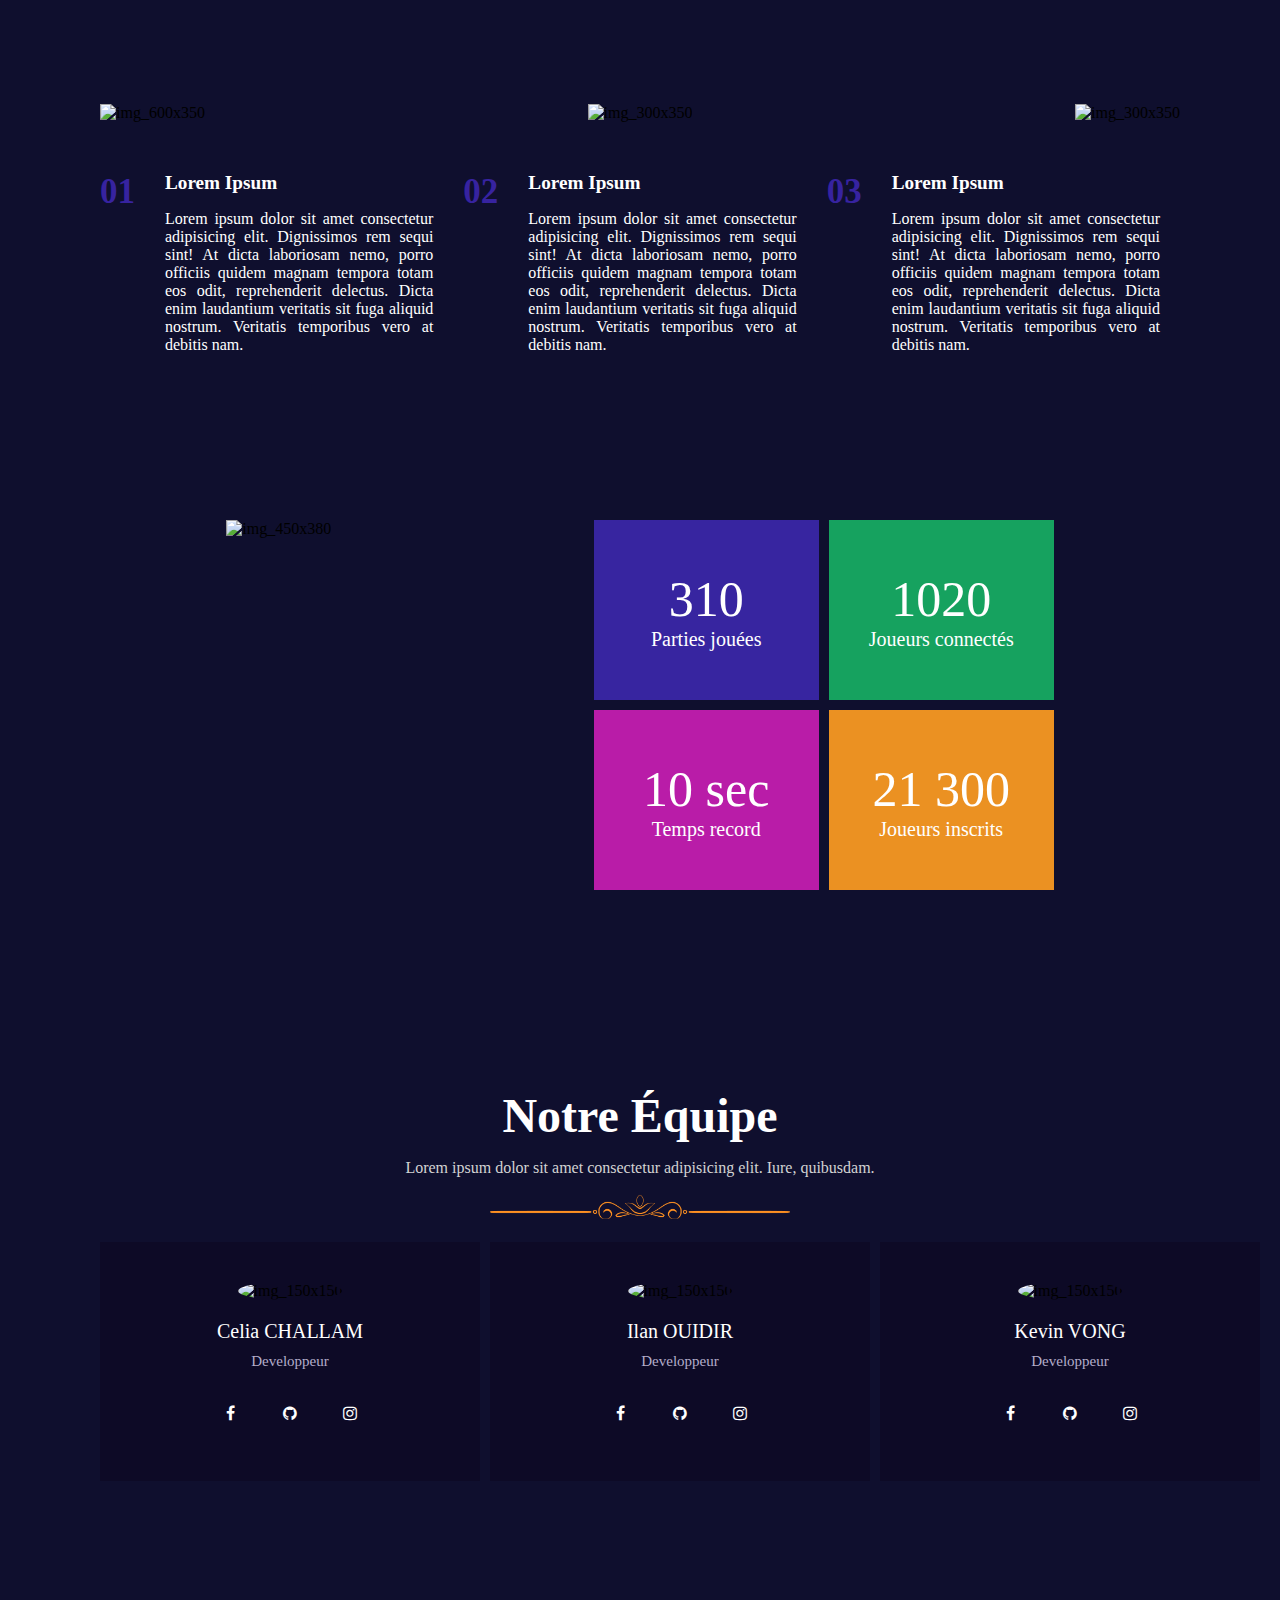
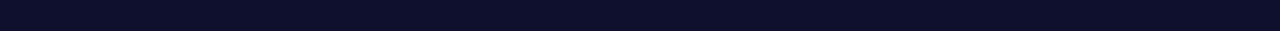
==== index.html @ ce5e764f "body_home" ====
<!DOCTYPE html>
<html lang="en">

<head>
    <meta charset="UTF-8">
    <meta http-equiv="X-UA-Compatible" content="IE=edge">
    <meta name="viewport" content="width=device-width, initial-scale=1.0">
    <!-- Fichier css : main.css body -->
    <link rel="stylesheet" href="assets/css/main.css">
    <!-- Librarie Font Awesome -->
    <link rel="stylesheet" href="https://cdnjs.cloudflare.com/ajax/libs/font-awesome/4.7.0/css/font-awesome.min.css">
    <title>Accueil</title>
</head>

<body class="body_1">
<!-- 1er container : 3 images +  3 textes -->
    <section class="main_container">
        <!-- Block 1 : 3 images -->
        <div class="images_block">
            <img class=images_top src="https://placekitten.com/600/350" alt="img_600x350">
            <img class=images_top src="https://placekitten.com/300/350" alt="img_300x350">
            <img class=images_top src="https://placekitten.com/300/350" alt="img_300x350">
        </div>
        <!-- Block 2.1 : nombre + titre + text -->
        <section class="nb-text_block">
            <p class="nb_top">01</p>
            <div class="title-text_top">
                <h2 class="title_top">Lorem Ipsum</h2>
                <p class="text_top">Lorem ipsum dolor sit amet consectetur adipisicing elit. Dignissimos rem sequi sint!
                    At dicta laboriosam nemo, porro officiis quidem magnam tempora totam eos odit, reprehenderit
                    delectus. Dicta enim laudantium veritatis sit fuga aliquid nostrum. Veritatis temporibus vero at
                    debitis nam.</p>
            </div>
            <!-- Block 2.2 : nombre + titre + text -->
            <p class="nb_top">02</p>
            <div class="title-text_top">
                <h2 class="title_top">Lorem Ipsum</h2>
                <p class="text_top">Lorem ipsum dolor sit amet consectetur adipisicing elit. Dignissimos rem sequi sint!
                    At dicta laboriosam nemo, porro officiis quidem magnam tempora totam eos odit, reprehenderit
                    delectus. Dicta enim laudantium veritatis sit fuga aliquid nostrum. Veritatis temporibus vero at
                    debitis nam.</p>
            </div>
            <!-- Block 2.3 : nombre + titre + text -->
            <p class="nb_top">03</p>
            <div class="title-text_top">
                <h2 class="title_top">Lorem Ipsum</h2>
                <p class="text_top">Lorem ipsum dolor sit amet consectetur adipisicing elit. Dignissimos rem sequi sint!
                    At dicta laboriosam nemo, porro officiis quidem magnam tempora totam eos odit, reprehenderit
                    delectus. Dicta enim laudantium veritatis sit fuga aliquid nostrum. Veritatis temporibus vero at
                    debitis nam.</p>
            </div>
        </section>
    </section>

<!-- 2e container : image +  4 block : stats du jeu -->
    <section id="img_block">
        <!-- Block 1 : image -->
        <div>
            <img src="https://placekitten.com/750/380" alt="img_450x380">
        </div>
        <!-- Block 2 : 2 block stats bleu/vert-->
        <section id="block_four_images">
            <!-- Block 2.1 : Parties jouées bleu -->
            <section class="grid_stats">
                <div class="square_1">
                    <p class="square_nb">310</p>
                    <p class="square_text">Parties jouées</p>
                </div>
                <!-- Block 2.2 : Joueurs connectés vert -->
                <div class="square_2">
                    <p class="square_nb">1020</p>
                    <p class="square_text">Joueurs connectés</p>
                </div>
            </section>
            <!-- Block 3 : 2 block stats violet/orange -->
            <section class="grid_stats">
                <!-- Block 3.1 : Temps record violet -->
                <div class="square_3">
                    <p class="square_nb">10 sec</p>
                    <p class="square_text">Temps record</p>
                </div>
                <!-- Block 3.2 : Joueurs inscrits orange -->
                <div class="square_4">
                    <p class="square_nb">21 300</p>
                    <p class="square_text">Joueurs inscrits</p>
                </div>
            </section>
        </section>
    </section>
<!-- 3e container : block titre : notre equipe -->
    <section class="equipe_container">
        <h3 id="title_equipe">Notre Équipe</h3>
        <p id="text_equipe">Lorem ipsum dolor sit amet consectetur adipisicing elit. Iure, quibusdam.</p>
        <img id="img_equipe_separator" src="assets/images/separator-orange.png" alt="separator">
    </section>
<!-- 4e container : 3 block person -->
    <section id="equipe">
        <div class="person_block">
            <img class="img_person" src="https://placekitten.com/200/200" alt="img_150x150">
            <p class="name_person">Celia CHALLAM</p>
            <p class="job_person">Developpeur</p>
            <!-- Add font awesome icons -->
            <div class="icon_social">
                <a href="#" class="fa fa-facebook"></a>
                <a href="#" class="fa fa-github"></a>
                <a href="#" class="fa fa-instagram"></a>
            </div>
        </div>

        <div class="person_block">
            <img class="img_person" src="https://placekitten.com/200/200" alt="img_150x150">
            <p class="name_person">Ilan OUIDIR</p>
            <p class="job_person">Developpeur</p>
            <!-- Font awesome icons -->
            <div class="icon_social">
                <a href="#" class="fa fa-facebook"></a>
                <a href="#" class="fa fa-github"></a>
                <a href="#" class="fa fa-instagram"></a>
            </div>
        </div>

        <div class="person_block">
            <img class="img_person" src="https://placekitten.com/200/200" alt="img_150x150">
            <p class="name_person">Kevin VONG</p>
            <p class="job_person">Developpeur</p>
            <!-- Font awesome icons -->
            <div class="icon_social">
                <a href="#" class="fa fa-facebook"></a>
                <a href="#" class="fa fa-github"></a>
                <a href="#" class="fa fa-instagram"></a>
            </div>
        </div>
    </section>

</body>

</html>
---- assets/css/main.css ----
/* Body */

.body_1 {
    background-color: #0F0F2E;
    margin-left: 100px;
    margin-right: 100px;
}

/* 1er container */

.main_container {
    display: flex;
    flex-direction: column;
    justify-content: space-around;
    margin-top: 5%;
    margin-bottom: 0;
}

/* block img */

.images_block {
    display: flex;
    flex-direction: row;
    justify-content: space-between;
    margin-bottom: 50px;
    margin-top: 50px;
    column-gap: 0px;
}

/* block texte titre nombre */

.nb-text_block {
    display: flex;
    flex-direction: row;
    justify-content: space-between;
    align-items: flex-start;
    color: #ffffff;
    column-gap: 10px;
}

/* block texte + titre */

.title-text_top {
    display: flex;
    flex-direction: column;
    margin-right: 20px;
    margin-left: 20px;
}

/* Nombre */

.nb_top {
    color: #3723A0;
    display: flex;
    flex-flow: column wrap;
    font-size: 35px;
    margin-block-start: 0px;
    margin-block-end: 0px;
    margin-inline-start: 0px;
    margin-inline-end: 0px;
    font-weight: bold;
}

/* Titre */

.title_top {
    display: flex;
    font-size: 1.2em;
    margin-block-start: 0px;
    margin-block-end: 0px;
    margin-inline-start: 0px;
    margin-inline-end: 0px;
    font-weight: bold;
}

/* Texte */

.text_top {
    text-align: justify;
}

/* 2e container img + partie jouée etc */

.images_container {
    display: flex;
    justify-content: center;
    column-gap: 10px;
}

/* block img */

#img_block {
    display: flex;
    flex-direction: row;
    justify-content: space-around;
    align-content: center;
    column-gap: 10px;
    margin-top: 150px;
    margin-bottom: 150px;
}

/* block 4 cases partie jouée etc stats */

#block_four_images {
    display: flex;
    flex-direction: column;
    row-gap: 10px;
    justify-content: center;
}

/* grid stats */

.grid_stats {
    display: flex;
    justify-content: center;
    column-gap: 10px;
}

/* Parties jouées */

.square_1 {
    background-color: #3725A0;
    width: 225px;
    height: 180px;
    display: flex;
    flex-direction: column;
    align-items: center;
    justify-content: center;
}

/* Jouers connectés */

.square_2 {
    background-color: #16A25F;
    width: 225px;
    height: 180px;
    display: flex;
    flex-direction: column;
    align-items: center;
    justify-content: center;
}

/* Temps record */

.square_3 {
    background-color: #B91CA8;
    width: 225px;
    height: 180px;
    display: flex;
    flex-direction: column;
    align-items: center;
    justify-content: center;
}

/* Joueurs inscrits */

.square_4 {
    background-color: #EB9122;
    width: 225px;
    height: 180px;
    display: flex;
    flex-direction: column;
    align-items: center;
    justify-content: center;
}

/* style de chaque nombre (stats) */

.square_nb {
    display: flex;
    color: #ffffff;
    font-size: 50px;
    display: flex;
    flex-direction: column;
    align-items: center;
    justify-content: center;
    margin-bottom: 0;
    margin-top: 0;
}

/* style de chaque texte (stats) */

.square_text {
    display: flex;
    color: #ffffff;
    font-size: 20px;
    display: flex;
    flex-direction: column;
    align-items: center;
    justify-content: center;
    margin-top: 0;
    margin-bottom: 0;
}

/* 3e container titre H3 "Notre Équipe" */

#title_equipe {
    color: #ffffff;
    font-size: 3em;
    margin-bottom: 0;
}

#text_equipe {
    color: #D3D3D3;
}

.equipe_container {
    display: flex;
    flex-direction: column;
    align-items: center;
    justify-content: center;
}

#img_equipe_separator {
    width: 300px;
}

/* 3e container : 3 block person */

#equipe {
    display: flex;
    flex-direction: row;
    justify-content: space-between;
    align-content: center;
    column-gap: 10px;
    margin-top: 20px;
    margin-bottom: 150px;
}

/* block person */

.person_block {
    background-color: #0D0A26;
    display: flex;
    flex-direction: column;
    align-items: center;
    padding: 40px 100px 40px 100px;
}

.img_person {
    display: flex;
    border-radius: 50%;
    width: auto;
    height: auto;

}

.name_person {
    color: #ffffff;
    font-size: 20px;
    text-align: center;
    margin-bottom: 5px;
}

.job_person {
    color: #B3ADCA;
    font-size: 15px;
    text-align: center;
    margin-top: 5px;
}

/* block social link */
.icon_social {
    display: flex;
    flex-direction: row;
    align-items: center;
}

/* font awesome css */

.fa {
    padding: 20px;
    font-size: 20px;
    width: 20px;
    text-align: center;
    text-decoration: none;
}

.fa:hover {
    opacity: 0.7;
}

.fa-facebook {
    color: white;
}

.fa-instagram {
    color: white;
}

.fa-github {
    color: white;
}
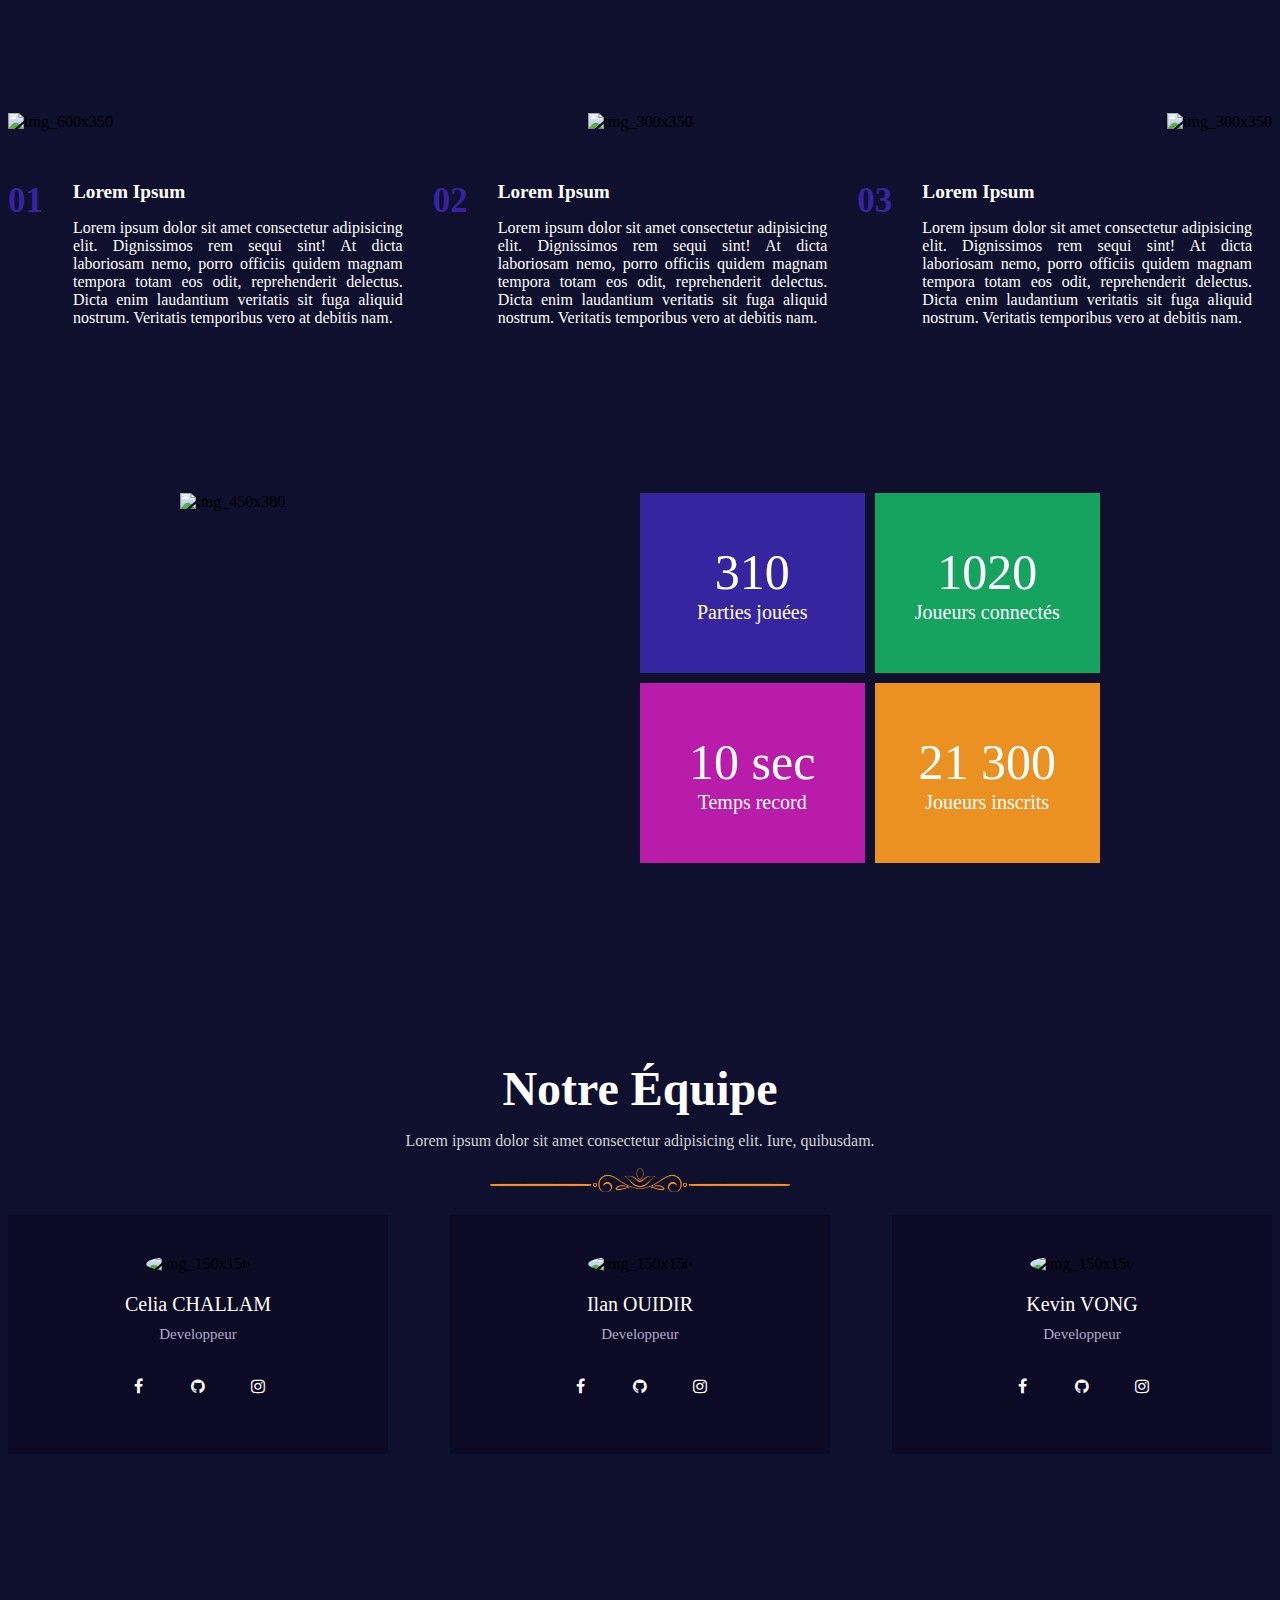
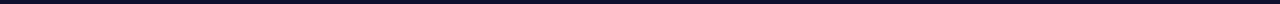
==== commit 7a50b715: "update 1" ====
--- a/index.html
+++ b/index.html
@@ -5,6 +5,7 @@
     <meta charset="UTF-8">
     <meta http-equiv="X-UA-Compatible" content="IE=edge">
     <meta name="viewport" content="width=device-width, initial-scale=1.0">
+    <link rel="stylesheet" href="assets/css/styles.css">
     <!-- Fichier css : main.css body -->
     <link rel="stylesheet" href="assets/css/main.css">
     <!-- Librarie Font Awesome -->
@@ -12,7 +13,7 @@
     <title>Accueil</title>
 </head>
 
-<body class="body_1">
+<body>
 <!-- 1er container : 3 images +  3 textes -->
     <section class="main_container">
         <!-- Block 1 : 3 images -->
@@ -91,7 +92,7 @@
     <section class="equipe_container">
         <h3 id="title_equipe">Notre Équipe</h3>
         <p id="text_equipe">Lorem ipsum dolor sit amet consectetur adipisicing elit. Iure, quibusdam.</p>
-        <img id="img_equipe_separator" src="assets/images/separator-orange.png" alt="separator">
+        <img id="img_equipe_separator" src="assets/image/separator-orange.png" alt="separator">
     </section>
 <!-- 4e container : 3 block person -->
     <section id="equipe">
--- a/assets/css/styles.css
+++ b/assets/css/styles.css
@@ -0,0 +1,3 @@
+body {
+    background-color: #0F0F2E;
+}
--- a/assets/css/main.css
+++ b/assets/css/main.css
@@ -1,11 +1,3 @@
-/* Body */
-
-.body_1 {
-    background-color: #0F0F2E;
-    margin-left: 100px;
-    margin-right: 100px;
-}
-
 /* 1er container */
 
 .main_container {
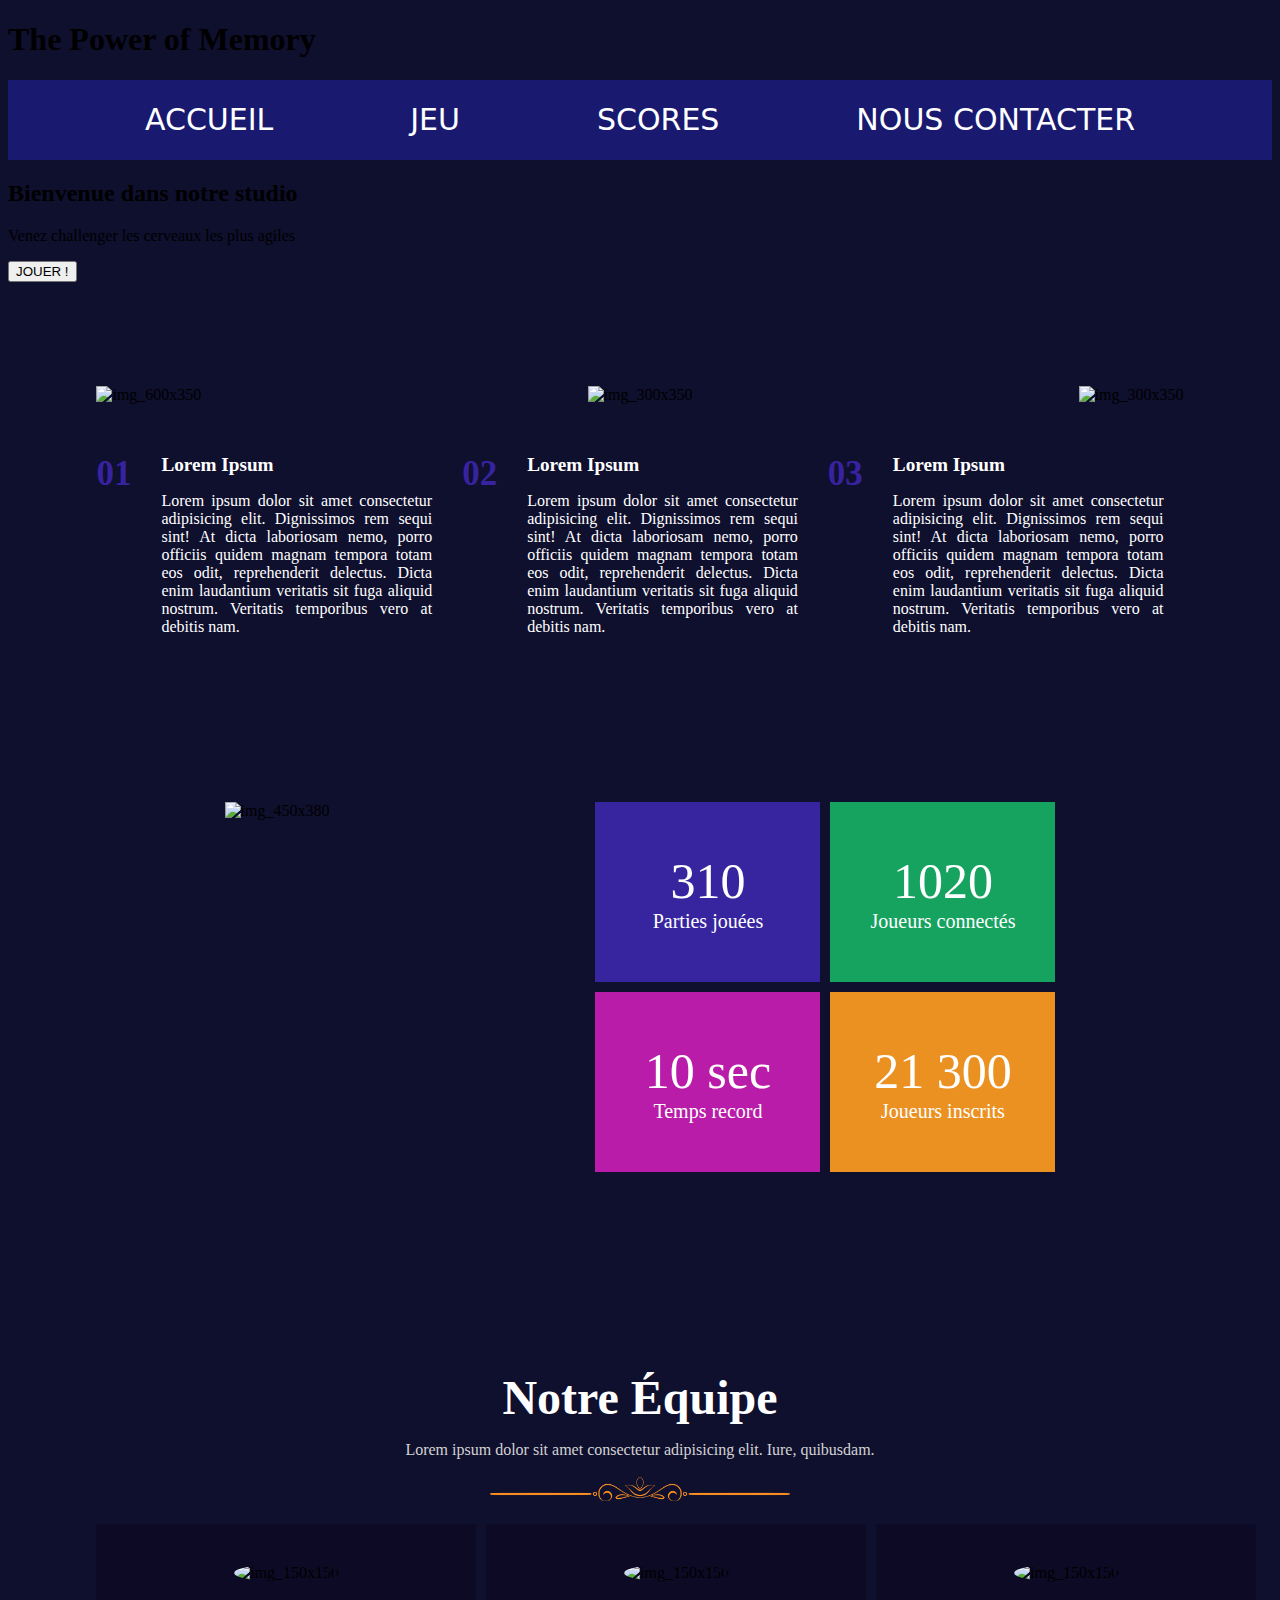
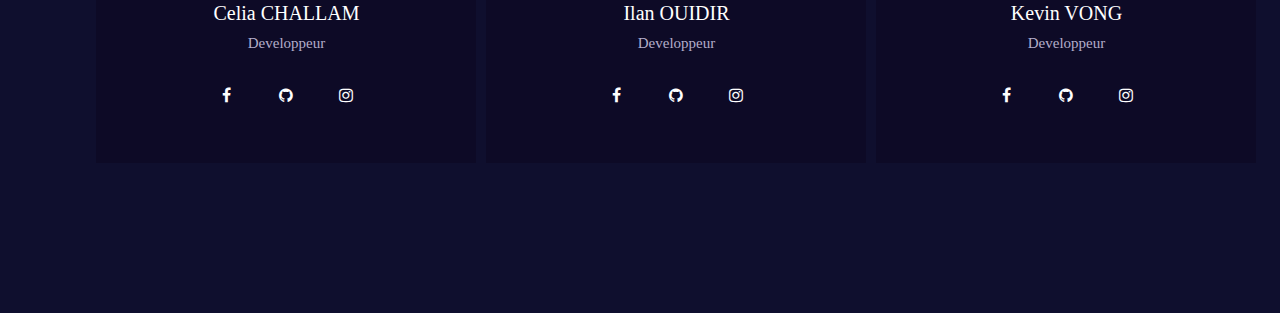
==== commit 7c0ae67b: "Merge pull request #15 from kvong92/Kevin" ====
--- a/index.html
+++ b/index.html
@@ -5,132 +5,160 @@
     <meta charset="UTF-8">
     <meta http-equiv="X-UA-Compatible" content="IE=edge">
     <meta name="viewport" content="width=device-width, initial-scale=1.0">
-    <link rel="stylesheet" href="assets/css/styles.css">
     <!-- Fichier css : main.css body -->
     <link rel="stylesheet" href="assets/css/main.css">
+    <link rel="stylesheet" href="assets/css/header.css">
+    <link rel="stylesheet" href="assets/css/styles.css">
     <!-- Librarie Font Awesome -->
     <link rel="stylesheet" href="https://cdnjs.cloudflare.com/ajax/libs/font-awesome/4.7.0/css/font-awesome.min.css">
     <title>Accueil</title>
 </head>
 
 <body>
-<!-- 1er container : 3 images +  3 textes -->
-    <section class="main_container">
-        <!-- Block 1 : 3 images -->
-        <div class="images_block">
-            <img class=images_top src="https://placekitten.com/600/350" alt="img_600x350">
-            <img class=images_top src="https://placekitten.com/300/350" alt="img_300x350">
-            <img class=images_top src="https://placekitten.com/300/350" alt="img_300x350">
-        </div>
-        <!-- Block 2.1 : nombre + titre + text -->
-        <section class="nb-text_block">
-            <p class="nb_top">01</p>
-            <div class="title-text_top">
-                <h2 class="title_top">Lorem Ipsum</h2>
-                <p class="text_top">Lorem ipsum dolor sit amet consectetur adipisicing elit. Dignissimos rem sequi sint!
-                    At dicta laboriosam nemo, porro officiis quidem magnam tempora totam eos odit, reprehenderit
-                    delectus. Dicta enim laudantium veritatis sit fuga aliquid nostrum. Veritatis temporibus vero at
-                    debitis nam.</p>
+    <header>
+        <section class="menu_nav">
+
+            <h1>The Power of Memory</h1>
+
+            <nav>
+                <a href="/index.html">ACCUEIL</a>
+                <a href="/memory.html">JEU</a>
+                <a href="/scores.html">SCORES</a>
+                <a href="/contact.html">NOUS CONTACTER</a>
+            </nav>
+
+        </section>
+
+        <section id="titre_main">
+            <h2>Bienvenue dans notre studio</h2>
+
+            <p id="text_main">Venez challenger les cerveaux les plus agiles</p>
+
+            <button id="button_jouer">JOUER !</button>
+        </section>
+    </header>
+    <!-- 1er container : 3 images +  3 textes -->
+    <section id="main_all_content">
+        <section class="main_container">
+            <!-- Block 1 : 3 images -->
+            <div class="images_block">
+                <img class=images_top src="https://placekitten.com/600/350" alt="img_600x350">
+                <img class=images_top src="https://placekitten.com/300/350" alt="img_300x350">
+                <img class=images_top src="https://placekitten.com/300/350" alt="img_300x350">
             </div>
-            <!-- Block 2.2 : nombre + titre + text -->
-            <p class="nb_top">02</p>
-            <div class="title-text_top">
-                <h2 class="title_top">Lorem Ipsum</h2>
-                <p class="text_top">Lorem ipsum dolor sit amet consectetur adipisicing elit. Dignissimos rem sequi sint!
-                    At dicta laboriosam nemo, porro officiis quidem magnam tempora totam eos odit, reprehenderit
-                    delectus. Dicta enim laudantium veritatis sit fuga aliquid nostrum. Veritatis temporibus vero at
-                    debitis nam.</p>
-            </div>
-            <!-- Block 2.3 : nombre + titre + text -->
-            <p class="nb_top">03</p>
-            <div class="title-text_top">
-                <h2 class="title_top">Lorem Ipsum</h2>
-                <p class="text_top">Lorem ipsum dolor sit amet consectetur adipisicing elit. Dignissimos rem sequi sint!
-                    At dicta laboriosam nemo, porro officiis quidem magnam tempora totam eos odit, reprehenderit
-                    delectus. Dicta enim laudantium veritatis sit fuga aliquid nostrum. Veritatis temporibus vero at
-                    debitis nam.</p>
-            </div>
-        </section>
-    </section>
-
-<!-- 2e container : image +  4 block : stats du jeu -->
-    <section id="img_block">
-        <!-- Block 1 : image -->
-        <div>
-            <img src="https://placekitten.com/750/380" alt="img_450x380">
-        </div>
-        <!-- Block 2 : 2 block stats bleu/vert-->
-        <section id="block_four_images">
-            <!-- Block 2.1 : Parties jouées bleu -->
-            <section class="grid_stats">
-                <div class="square_1">
-                    <p class="square_nb">310</p>
-                    <p class="square_text">Parties jouées</p>
+            <!-- Block 2.1 : nombre + titre + text -->
+            <section class="nb-text_block">
+                <p class="nb_top">01</p>
+                <div class="title-text_top">
+                    <h2 class="title_top">Lorem Ipsum</h2>
+                    <p class="text_top">Lorem ipsum dolor sit amet consectetur adipisicing elit. Dignissimos rem sequi
+                        sint!
+                        At dicta laboriosam nemo, porro officiis quidem magnam tempora totam eos odit, reprehenderit
+                        delectus. Dicta enim laudantium veritatis sit fuga aliquid nostrum. Veritatis temporibus vero at
+                        debitis nam.</p>
                 </div>
-                <!-- Block 2.2 : Joueurs connectés vert -->
-                <div class="square_2">
-                    <p class="square_nb">1020</p>
-                    <p class="square_text">Joueurs connectés</p>
+                <!-- Block 2.2 : nombre + titre + text -->
+                <p class="nb_top">02</p>
+                <div class="title-text_top">
+                    <h2 class="title_top">Lorem Ipsum</h2>
+                    <p class="text_top">Lorem ipsum dolor sit amet consectetur adipisicing elit. Dignissimos rem sequi
+                        sint!
+                        At dicta laboriosam nemo, porro officiis quidem magnam tempora totam eos odit, reprehenderit
+                        delectus. Dicta enim laudantium veritatis sit fuga aliquid nostrum. Veritatis temporibus vero at
+                        debitis nam.</p>
                 </div>
-            </section>
-            <!-- Block 3 : 2 block stats violet/orange -->
-            <section class="grid_stats">
-                <!-- Block 3.1 : Temps record violet -->
-                <div class="square_3">
-                    <p class="square_nb">10 sec</p>
-                    <p class="square_text">Temps record</p>
-                </div>
-                <!-- Block 3.2 : Joueurs inscrits orange -->
-                <div class="square_4">
-                    <p class="square_nb">21 300</p>
-                    <p class="square_text">Joueurs inscrits</p>
+                <!-- Block 2.3 : nombre + titre + text -->
+                <p class="nb_top">03</p>
+                <div class="title-text_top">
+                    <h2 class="title_top">Lorem Ipsum</h2>
+                    <p class="text_top">Lorem ipsum dolor sit amet consectetur adipisicing elit. Dignissimos rem sequi
+                        sint!
+                        At dicta laboriosam nemo, porro officiis quidem magnam tempora totam eos odit, reprehenderit
+                        delectus. Dicta enim laudantium veritatis sit fuga aliquid nostrum. Veritatis temporibus vero at
+                        debitis nam.</p>
                 </div>
             </section>
         </section>
-    </section>
-<!-- 3e container : block titre : notre equipe -->
-    <section class="equipe_container">
-        <h3 id="title_equipe">Notre Équipe</h3>
-        <p id="text_equipe">Lorem ipsum dolor sit amet consectetur adipisicing elit. Iure, quibusdam.</p>
-        <img id="img_equipe_separator" src="assets/image/separator-orange.png" alt="separator">
-    </section>
-<!-- 4e container : 3 block person -->
-    <section id="equipe">
-        <div class="person_block">
-            <img class="img_person" src="https://placekitten.com/200/200" alt="img_150x150">
-            <p class="name_person">Celia CHALLAM</p>
-            <p class="job_person">Developpeur</p>
-            <!-- Add font awesome icons -->
-            <div class="icon_social">
-                <a href="#" class="fa fa-facebook"></a>
-                <a href="#" class="fa fa-github"></a>
-                <a href="#" class="fa fa-instagram"></a>
+
+        <!-- 2e container : image +  4 block : stats du jeu -->
+        <section id="img_block">
+            <!-- Block 1 : image -->
+            <div>
+                <img src="https://placekitten.com/750/380" alt="img_450x380">
             </div>
-        </div>
+            <!-- Block 2 : 2 block stats bleu/vert-->
+            <section id="block_four_images">
+                <!-- Block 2.1 : Parties jouées bleu -->
+                <section class="grid_stats">
+                    <div class="square_1">
+                        <p class="square_nb">310</p>
+                        <p class="square_text">Parties jouées</p>
+                    </div>
+                    <!-- Block 2.2 : Joueurs connectés vert -->
+                    <div class="square_2">
+                        <p class="square_nb">1020</p>
+                        <p class="square_text">Joueurs connectés</p>
+                    </div>
+                </section>
+                <!-- Block 3 : 2 block stats violet/orange -->
+                <section class="grid_stats">
+                    <!-- Block 3.1 : Temps record violet -->
+                    <div class="square_3">
+                        <p class="square_nb">10 sec</p>
+                        <p class="square_text">Temps record</p>
+                    </div>
+                    <!-- Block 3.2 : Joueurs inscrits orange -->
+                    <div class="square_4">
+                        <p class="square_nb">21 300</p>
+                        <p class="square_text">Joueurs inscrits</p>
+                    </div>
+                </section>
+            </section>
+        </section>
+        <!-- 3e container : block titre : notre equipe -->
+        <section class="equipe_container">
+            <h3 id="title_equipe">Notre Équipe</h3>
+            <p id="text_equipe">Lorem ipsum dolor sit amet consectetur adipisicing elit. Iure, quibusdam.</p>
+            <img id="img_equipe_separator" src="assets/image/separator-orange.png" alt="separator">
+        </section>
+        <!-- 4e container : 3 block person -->
+        <section id="equipe">
+            <div class="person_block">
+                <img class="img_person" src="https://placekitten.com/200/200" alt="img_150x150">
+                <p class="name_person">Celia CHALLAM</p>
+                <p class="job_person">Developpeur</p>
+                <!-- Add font awesome icons -->
+                <div class="icon_social">
+                    <a href="#" class="fa fa-facebook"></a>
+                    <a href="#" class="fa fa-github"></a>
+                    <a href="#" class="fa fa-instagram"></a>
+                </div>
+            </div>
 
-        <div class="person_block">
-            <img class="img_person" src="https://placekitten.com/200/200" alt="img_150x150">
-            <p class="name_person">Ilan OUIDIR</p>
-            <p class="job_person">Developpeur</p>
-            <!-- Font awesome icons -->
-            <div class="icon_social">
-                <a href="#" class="fa fa-facebook"></a>
-                <a href="#" class="fa fa-github"></a>
-                <a href="#" class="fa fa-instagram"></a>
+            <div class="person_block">
+                <img class="img_person" src="https://placekitten.com/200/200" alt="img_150x150">
+                <p class="name_person">Ilan OUIDIR</p>
+                <p class="job_person">Developpeur</p>
+                <!-- Font awesome icons -->
+                <div class="icon_social">
+                    <a href="#" class="fa fa-facebook"></a>
+                    <a href="#" class="fa fa-github"></a>
+                    <a href="#" class="fa fa-instagram"></a>
+                </div>
             </div>
-        </div>
 
-        <div class="person_block">
-            <img class="img_person" src="https://placekitten.com/200/200" alt="img_150x150">
-            <p class="name_person">Kevin VONG</p>
-            <p class="job_person">Developpeur</p>
-            <!-- Font awesome icons -->
-            <div class="icon_social">
-                <a href="#" class="fa fa-facebook"></a>
-                <a href="#" class="fa fa-github"></a>
-                <a href="#" class="fa fa-instagram"></a>
+            <div class="person_block">
+                <img class="img_person" src="https://placekitten.com/200/200" alt="img_150x150">
+                <p class="name_person">Kevin VONG</p>
+                <p class="job_person">Developpeur</p>
+                <!-- Font awesome icons -->
+                <div class="icon_social">
+                    <a href="#" class="fa fa-facebook"></a>
+                    <a href="#" class="fa fa-github"></a>
+                    <a href="#" class="fa fa-instagram"></a>
+                </div>
             </div>
-        </div>
+        </section>
     </section>
 
 </body>
--- a/assets/css/main.css
+++ b/assets/css/main.css
@@ -1,3 +1,8 @@
+#main_all_content {
+    margin-left: 7%;
+    margin-right: 7%;
+}
+
 /* 1er container */
 
 .main_container {
--- a/assets/css/header.css
+++ b/assets/css/header.css
@@ -0,0 +1,76 @@
+/* commentaires en CSS */
+.container{
+    background-color: black;
+    height: 400px;
+    display:flex;
+    flex-direction:row; 
+    justify-content: center;
+    align-items:center;
+    
+}
+
+nav{
+
+    width: 100%;
+    height: 80px;
+    display: flex;
+    justify-content: space-evenly;  
+    align-items:center;    
+
+}
+header nav a{
+    font-size: 30px;
+    text-decoration: none;
+    color: #ffffff;
+}
+
+nav     {
+    background-color:midnightblue;
+    font-family: system-ui;
+    color: aliceblue;
+
+}
+
+.container4{
+
+    display: flex;
+    flex-direction: row;
+    justify-content: space-evenly;
+    height: 200px;
+    width: auto;
+    background-color: midnightblue;
+    font-family: system-ui;
+    color: aliceblue;
+
+
+}
+.col1 .col2{
+   
+    height: 200px;
+    width: 100%;
+    text-align: center;
+    box-sizing: border-box;
+    padding: 60px 200px;
+    display: inline-block;
+    flex-direction:row;
+    justify-content: flex-end;
+    list-style-type: circle;
+
+  
+    }
+
+    ul {
+        margin: 0; /* enlever les marges automatiques */
+        display: inline-block;
+
+    }
+    
+.sm{
+    display: flex;
+    flex-direction: row;
+    justify-content: flex-start;
+}
+    
+  
+
+
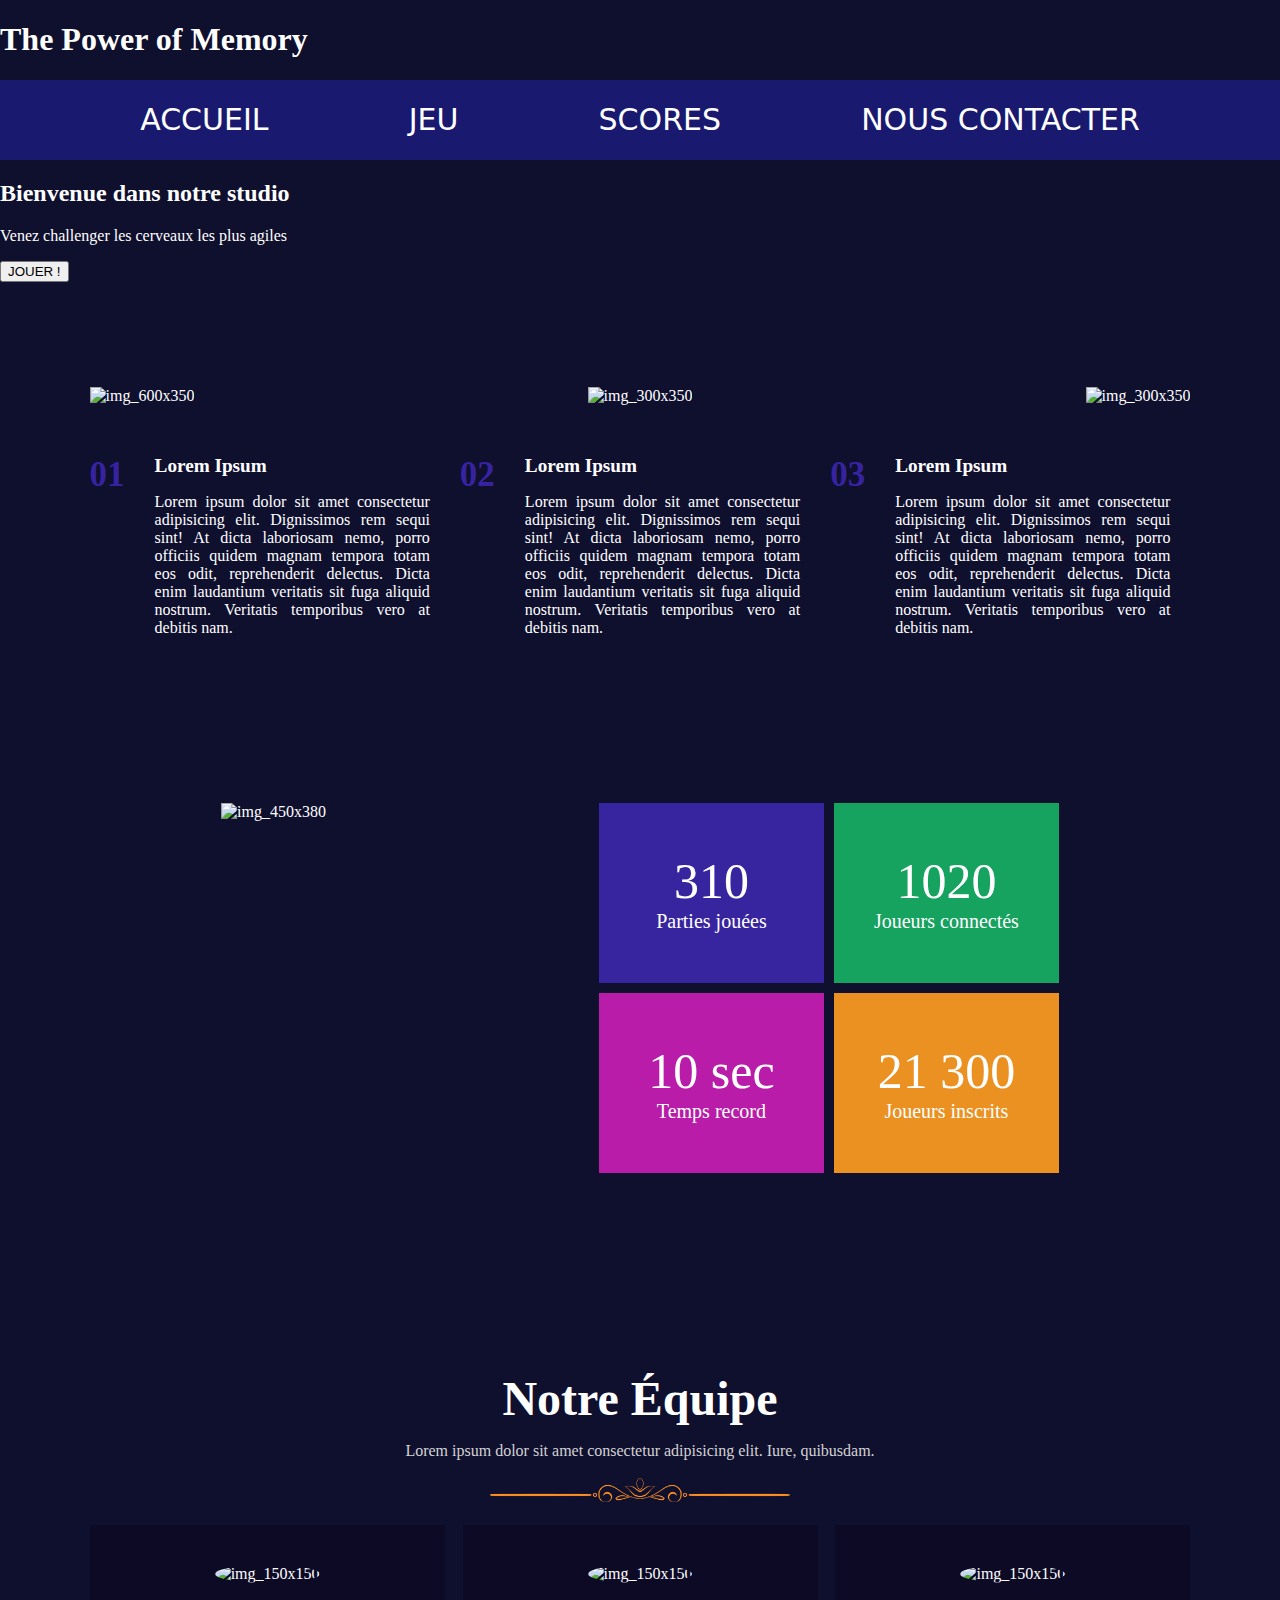
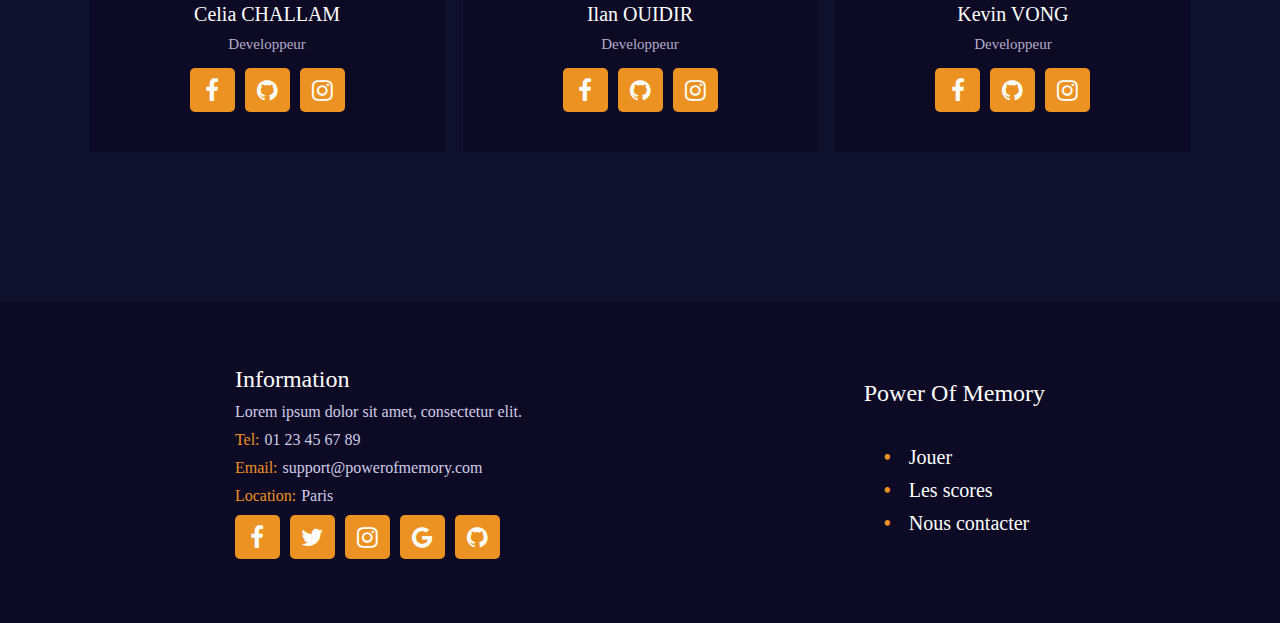
==== commit 76404c8a: "Merge pull request #16 from kvong92/Kevin" ====
--- a/index.html
+++ b/index.html
@@ -9,6 +9,7 @@
     <link rel="stylesheet" href="assets/css/main.css">
     <link rel="stylesheet" href="assets/css/header.css">
     <link rel="stylesheet" href="assets/css/styles.css">
+    <link rel="stylesheet" href="assets/css/footer.css">
     <!-- Librarie Font Awesome -->
     <link rel="stylesheet" href="https://cdnjs.cloudflare.com/ajax/libs/font-awesome/4.7.0/css/font-awesome.min.css">
     <title>Accueil</title>
@@ -161,6 +162,50 @@
         </section>
     </section>
 
+    <footer>
+        <section id="information">
+            <div id="titre_info">Information</div>
+            <div class="text_info">Lorem ipsum dolor sit amet, consectetur elit.</div>
+            <section class="tel_email_location">
+                <div class="label_info">Tel: </div>
+                <div class="text_info">01 23 45 67 89</div>
+            </section>
+
+            <section class="tel_email_location">
+                <div class="label_info">Email: </div>
+                <div class="text_info">support@powerofmemory.com</div>
+            </section>
+
+            <section class="tel_email_location">
+                <div class="label_info">Location: </div>
+                <div class="text_info">Paris</div>
+            </section>
+
+            <div class="icon_social">
+                <a href="#" class="fa fa-facebook"></a>
+                <a href="#" class="fa fa-twitter"></a>
+                <a href="#" class="fa fa-instagram"></a>
+                <a href="#" class="fa fa-google"></a>
+                <a href="#" class="fa fa-github"></a>
+            </div>
+        </section>
+
+        <section id="menu_nav_footer">
+            <div id="titre_info">Power Of Memory</div>
+            <ul>
+                <li>
+                    <a href="#">Jouer</a>
+                </li>
+                <li>
+                    <a href="#">Les scores</a>
+                </li>
+                <li>
+                    <a href="#">Nous contacter</a>
+                </li>
+            </ul>
+        </section>
+    </footer>
+
 </body>
 
 </html>--- a/assets/css/styles.css
+++ b/assets/css/styles.css
@@ -1,3 +1,6 @@
 body {
     background-color: #0F0F2E;
+    margin: 40px 100px 40px 100px;
+    color: #ffffff;
 }
+
--- a/assets/css/footer.css
+++ b/assets/css/footer.css
@@ -0,0 +1,125 @@
+body {
+    margin: 0px !important;
+    padding: 0px !important;
+}
+
+footer {
+    background: #0D0A26;
+    background-position: center;
+    overflow: hidden;
+    height: 100%;
+    background-repeat: no-repeat;
+    background-size: cover;
+    /* text-align: center; */
+    padding: 2em 4em 2em 4em;
+    display: flex;
+    justify-content: space-around;
+    padding: 5% 5% 5% 5%;
+}
+
+#information {
+    display: flex;
+    flex-direction: column;
+    row-gap: 10px;
+}
+
+.tel_email_location {
+    display: flex;
+    flex-direction: row;
+    column-gap: 5px;
+}
+
+#titre_info {
+    font-size: 1.5em;
+}
+
+#titre_info a {
+    color: #CFCDE9;
+}
+
+ul {
+    list-style: none;
+}
+
+ul li::before {
+    content: "\2022";
+    color:#EC9222;
+    font-weight: bold;
+    display: inline-block; 
+    width: 1em;
+    margin-left: -1em;
+  }
+
+li {
+    margin: 10px 0;
+    font-size: 1.25em;
+}
+
+.text_info {
+    color: #CFCDE9;
+}
+
+.label_info {
+    color: #EC9222;
+}
+
+.icon_social {
+    display: flex;
+    flex-direction: row;
+    column-gap: 10px;
+}
+
+.icon_social a {
+    font-size: 1.5em;
+}
+
+/* font awesome css */
+
+.fa {
+    padding: 10px;
+    width: 25px;
+    text-align: center;
+    text-decoration: none;
+    background-color: #EC9222;
+    border-radius: 5px;
+    column-gap: 10px;
+}
+
+.fa:hover {
+    opacity: 0.7;
+}
+
+.fa-facebook {
+    color: white;
+}
+
+.fa-instagram {
+    color: white;
+}
+
+.fa-github {
+    color: white;
+}
+
+.fa-google {
+    color: white;
+}
+
+.fa-twitter {
+    color: white;
+}
+
+#menu_nav_footer {
+    display: flex;
+    flex-direction: column;
+    justify-content: space-around;
+}
+
+#menu_nav_footer a {
+    text-decoration: none;
+    color: #ffffff;
+}
+
+#menu_nav_footer a:hover {
+    color: #EC9222;
+}
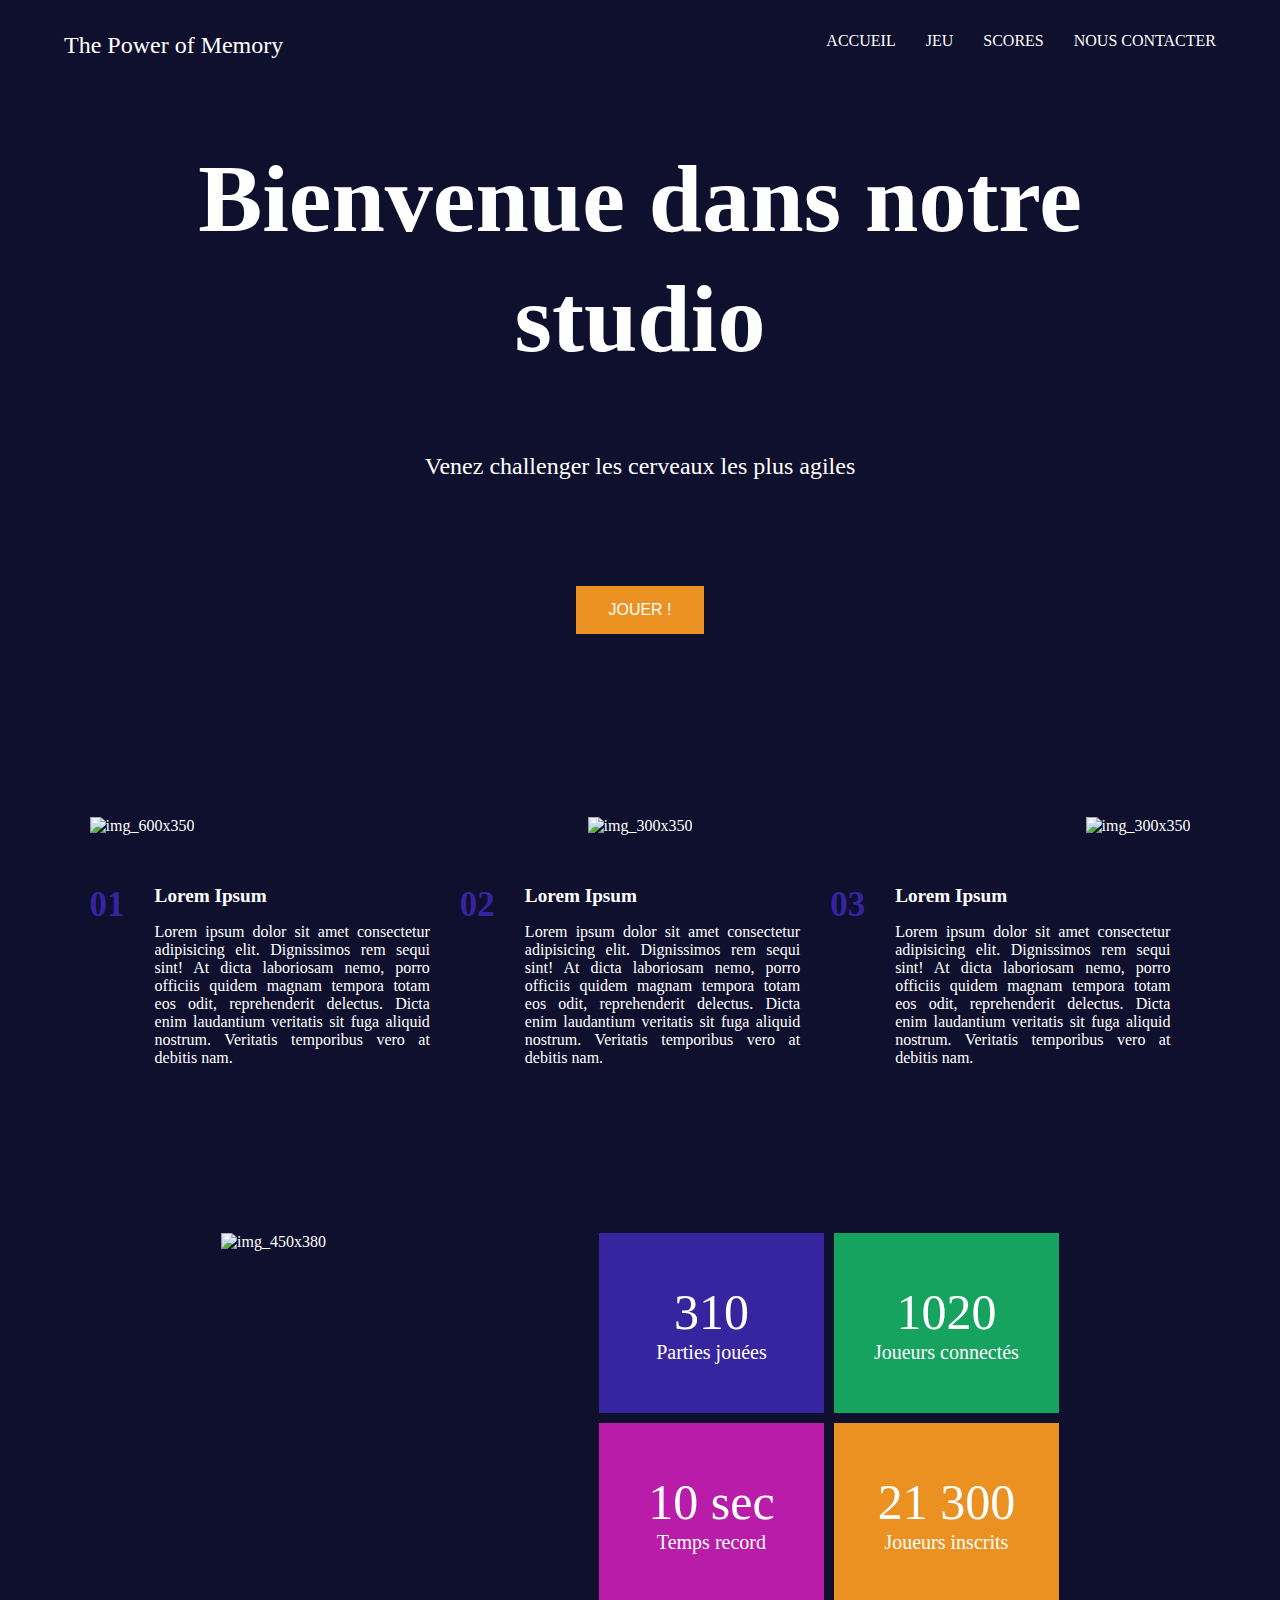
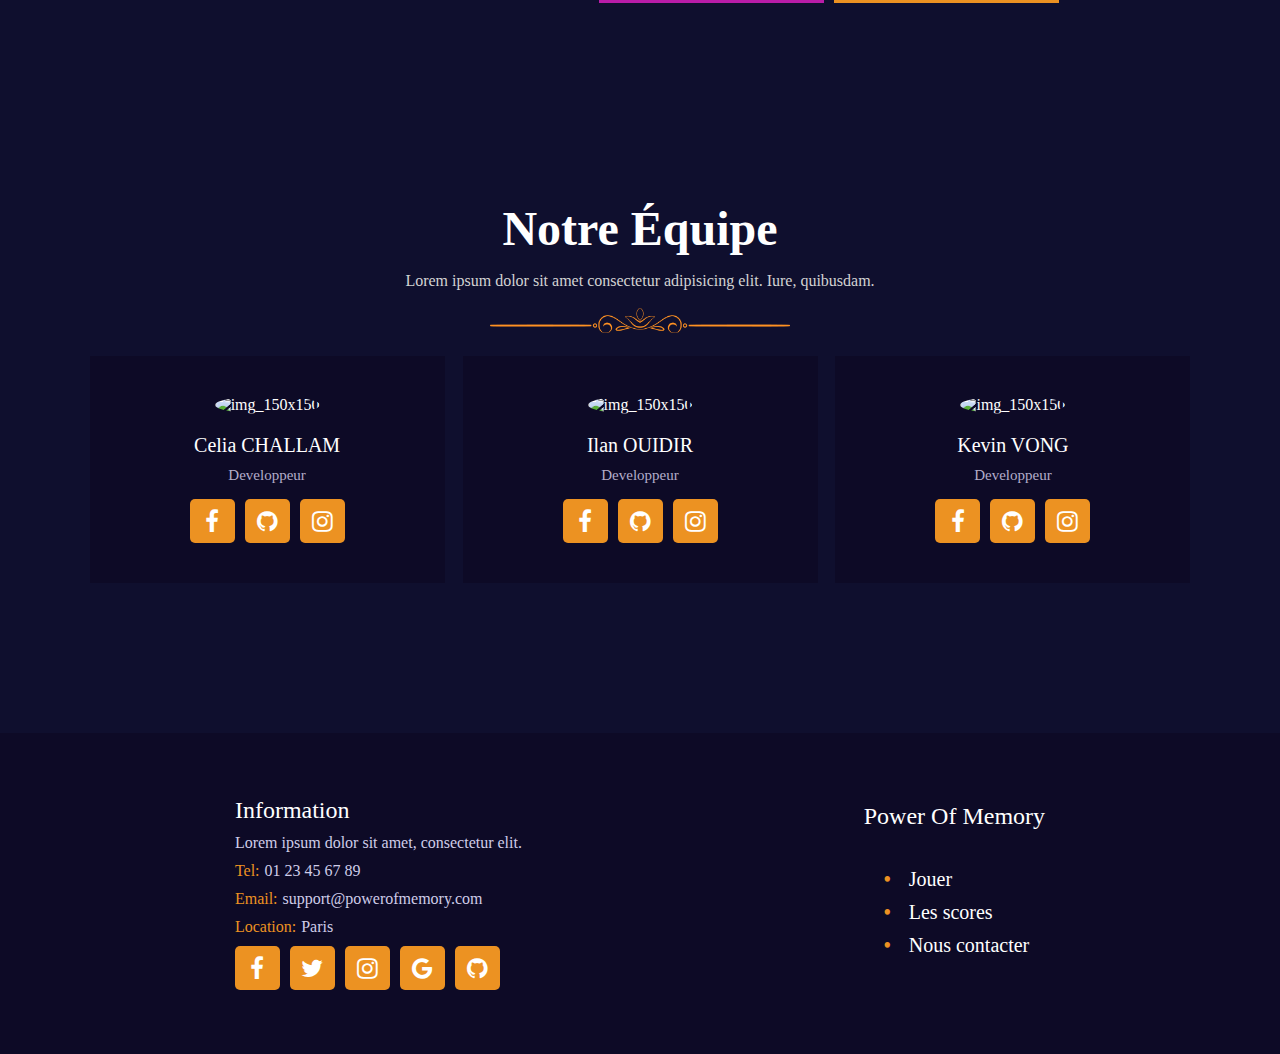
==== commit a3e81d30: "Merge pull request #21 from kvong92/Kevin" ====
--- a/index.html
+++ b/index.html
@@ -16,16 +16,16 @@
 </head>
 
 <body>
-    <header>
+    <header class=header_main>
         <section class="menu_nav">
 
-            <h1>The Power of Memory</h1>
-
+            <div class="power_memory">The Power of Memory</div>
+            
             <nav>
-                <a href="/index.html">ACCUEIL</a>
-                <a href="/memory.html">JEU</a>
-                <a href="/scores.html">SCORES</a>
-                <a href="/contact.html">NOUS CONTACTER</a>
+                <a href="./index.html">ACCUEIL</a>
+                <a href="./memory.html">JEU</a>
+                <a href="./scores.html">SCORES</a>
+                <a href="./contact.html">NOUS CONTACTER</a>
             </nav>
 
         </section>
@@ -194,13 +194,13 @@
             <div id="titre_info">Power Of Memory</div>
             <ul>
                 <li>
-                    <a href="#">Jouer</a>
+                    <a href="./memory.html">Jouer</a>
                 </li>
                 <li>
-                    <a href="#">Les scores</a>
+                    <a href="./scores.html">Les scores</a>
                 </li>
                 <li>
-                    <a href="#">Nous contacter</a>
+                    <a href="./contact.html">Nous contacter</a>
                 </li>
             </ul>
         </section>
--- a/assets/css/header.css
+++ b/assets/css/header.css
@@ -1,76 +1,147 @@
-/* commentaires en CSS */
-.container{
-    background-color: black;
-    height: 400px;
-    display:flex;
-    flex-direction:row; 
-    justify-content: center;
-    align-items:center;
-    
+body {
+    margin: 0px !important;
+    padding: 0px !important;
 }
 
-nav{
+header.header_main {
+    /* background: linear-gradient(rgba(15, 15, 46, 0.8), rgba(15, 15, 46, 0.8)), url("../image/header_hero_1.jpg"), no-repeat center; */
+    background: linear-gradient(rgba(15, 15, 46, 0.8), rgba(15, 15, 46, 0.8)), url("../image/header_hero_2.jpg"), no-repeat center;
+    background-position: center;
+    overflow: hidden;
+    height: 100%;
+    background-repeat: no-repeat;
+    background-size: cover;
+    text-align: center;
+    padding: 2em 4em 2em 4em;
+}
 
-    width: 100%;
-    height: 80px;
+header.header_page {
+    background-color: #0F0F2E;
+    text-align: center;
+    padding: 2em 4em 2em 4em;
+}
+
+.menu_nav {
     display: flex;
-    justify-content: space-evenly;  
-    align-items:center;    
+    flex-direction: row;
+    justify-content: space-between;
+}
 
+nav {
+    display: flex;
+    column-gap: 30px;
 }
-header nav a{
-    font-size: 30px;
+
+.menu_nav a {
     text-decoration: none;
     color: #ffffff;
 }
 
-nav     {
-    background-color:midnightblue;
-    font-family: system-ui;
-    color: aliceblue;
-
+.power_memory {
+    font-size: 1.5em;
 }
 
-.container4{
+h1 {
+    color: #ffffff;
+    margin: 0 0 0 0;
+}
 
-    display: flex;
-    flex-direction: row;
-    justify-content: space-evenly;
-    height: 200px;
-    width: auto;
-    background-color: midnightblue;
-    font-family: system-ui;
-    color: aliceblue;
+h2 {
+    color: #ffffff;
+    font-size: 6em;
+    margin-bottom: 0;
+}
 
+#titre_main {
+    margin-right: 10%;
+    margin-left: 10%;
+    line-height: 120px;
+}
 
+#text_main {
+    font-size: 1.5em;
+    margin-top: 3%;
 }
-.col1 .col2{
-   
-    height: 200px;
-    width: 100%;
+
+#button_jouer {
+    background-color: #EC9222;
+    border: none;
+    color: white;
+    padding: 15px 32px;
     text-align: center;
-    box-sizing: border-box;
-    padding: 60px 200px;
+    text-decoration: none;
     display: inline-block;
-    flex-direction:row;
-    justify-content: flex-end;
-    list-style-type: circle;
+    font-size: 16px;
+    margin-bottom: 5%;
+}
 
-  
-    }
+/* HEADER PAGE */
 
-    ul {
-        margin: 0; /* enlever les marges automatiques */
-        display: inline-block;
+.titre_background {
+    /* background: linear-gradient(rgba(15, 15, 46, 0.8), rgba(15, 15, 46, 0.8)), url("../image/header_hero_2.jpg"), no-repeat center; */
+    /* background-position: center;
+    overflow: hidden;
+    height: 100%;
+    background-repeat: no-repeat;
+    background-size: cover; */
+    text-align: center;
+    padding: 2em 4em 2em 4em;
+}
 
-    }
-    
-.sm{
-    display: flex;
-    flex-direction: row;
-    justify-content: flex-start;
+.h1_page {
+    margin-bottom: 0;
+    margin-top: 0;
+    font-size: 5em;
 }
-    
-  
 
+#titre_page {
+    margin-top: 3%;
+    margin-bottom: 3%;
+}
 
+/* background per page */
+
+.register_background {
+    background: linear-gradient(rgba(15, 15, 46, 0.8), rgba(15, 15, 46, 0.8)), url("../image/header_hero_2.jpg"), no-repeat center;
+    background-position: center;
+    overflow: hidden;
+    height: 100%;
+    background-repeat: no-repeat;
+    background-size: cover;
+}
+
+.memory_background {
+    background: linear-gradient(rgba(15, 15, 46, 0.8), rgba(15, 15, 46, 0.8)), url("../image/header_hero_2.jpg"), no-repeat center;
+    background-position: center;
+    overflow: hidden;
+    height: 100%;
+    background-repeat: no-repeat;
+    background-size: cover;
+}
+
+.login_background {
+    background: linear-gradient(rgba(15, 15, 46, 0.8), rgba(15, 15, 46, 0.8)), url("../image/header_hero_2.jpg"), no-repeat center;
+    background-position: center;
+    overflow: hidden;
+    height: 100%;
+    background-repeat: no-repeat;
+    background-size: cover;
+}
+
+.scores_background {
+    background: linear-gradient(rgba(15, 15, 46, 0.8), rgba(15, 15, 46, 0.8)), url("../image/header_hero_2.jpg"), no-repeat center;
+    background-position: center;
+    overflow: hidden;
+    height: 100%;
+    background-repeat: no-repeat;
+    background-size: cover;
+}
+
+.contact_background {
+    background: linear-gradient(rgba(15, 15, 46, 0.8), rgba(15, 15, 46, 0.8)), url("../image/header_hero_2.jpg"), no-repeat center;
+    background-position: center;
+    overflow: hidden;
+    height: 100%;
+    background-repeat: no-repeat;
+    background-size: cover;
+}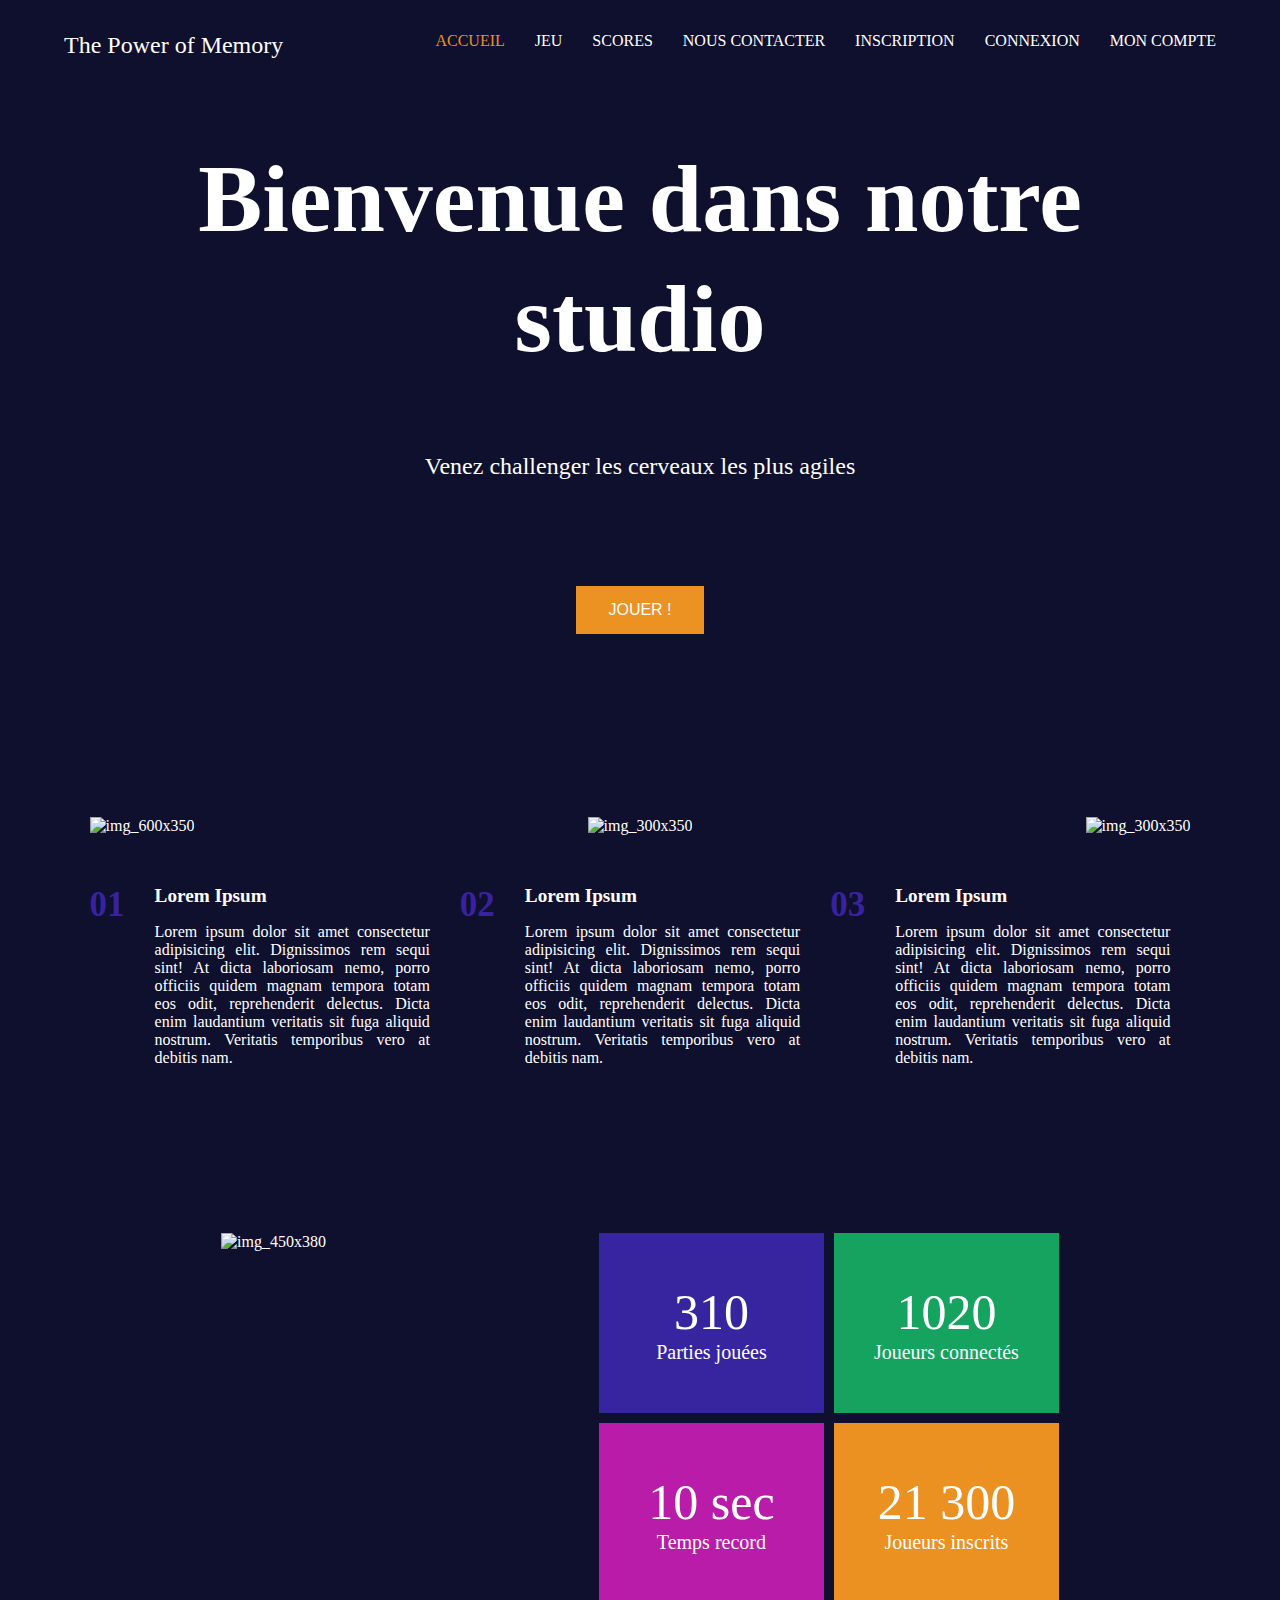
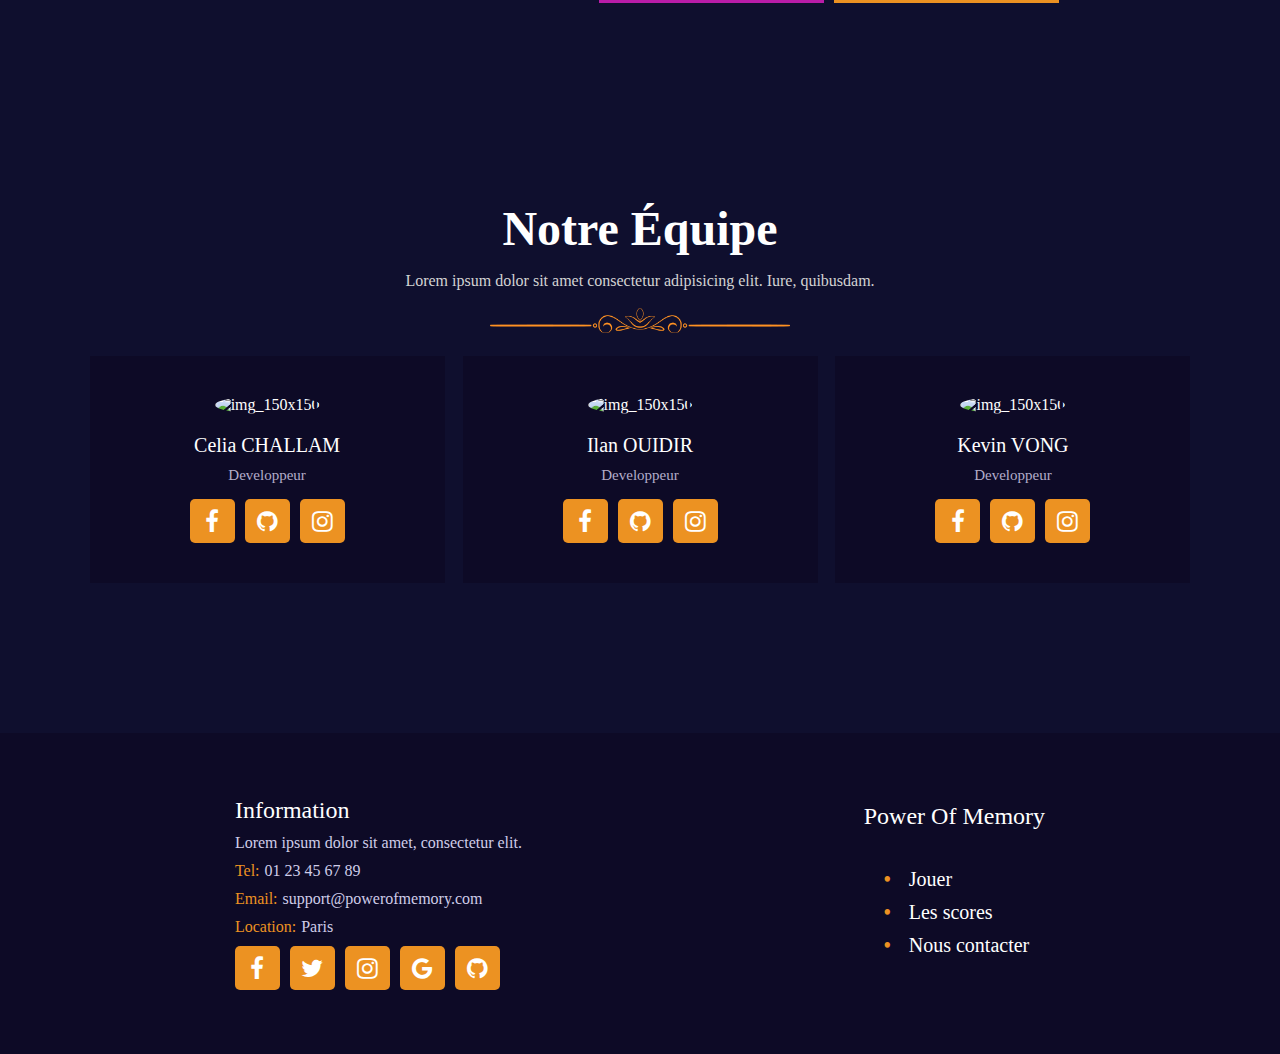
==== commit b85ad091: "hover on nav + memory chat + register/login page" ====
--- a/index.html
+++ b/index.html
@@ -22,10 +22,13 @@
             <div class="power_memory">The Power of Memory</div>
             
             <nav>
-                <a href="./index.html">ACCUEIL</a>
+                <a style="color: #EC9222;" href="./index.html">ACCUEIL</a>
                 <a href="./memory.html">JEU</a>
                 <a href="./scores.html">SCORES</a>
                 <a href="./contact.html">NOUS CONTACTER</a>
+                <a href="./register.html">INSCRIPTION</a>
+                <a href="./login.html">CONNEXION</a>
+                <a href="./myaccount.html">MON COMPTE</a>
             </nav>
 
         </section>
@@ -35,7 +38,9 @@
 
             <p id="text_main">Venez challenger les cerveaux les plus agiles</p>
 
-            <button id="button_jouer">JOUER !</button>
+            <a href="./memory.html">
+                <button id="button_jouer">JOUER !</button>
+            </a>
         </section>
     </header>
     <!-- 1er container : 3 images +  3 textes -->
--- a/assets/css/main.css
+++ b/assets/css/main.css
@@ -289,3 +289,7 @@
     color: white;
 }
 
+button:hover {
+    opacity: 0.7;
+}
+
--- a/assets/css/header.css
+++ b/assets/css/header.css
@@ -86,6 +86,7 @@
     background-size: cover; */
     text-align: center;
     padding: 2em 4em 2em 4em;
+    margin-bottom: 5%;
 }
 
 .h1_page {
@@ -144,4 +145,13 @@
     height: 100%;
     background-repeat: no-repeat;
     background-size: cover;
+}
+
+.myaccount_background {
+    background: linear-gradient(rgba(15, 15, 46, 0.8), rgba(15, 15, 46, 0.8)), url("../image/header_hero_2.jpg"), no-repeat center;
+    background-position: center;
+    overflow: hidden;
+    height: 100%;
+    background-repeat: no-repeat;
+    background-size: cover;
 }--- a/assets/css/styles.css
+++ b/assets/css/styles.css
@@ -4,3 +4,33 @@
     color: #ffffff;
 }
 
+
+button {
+    background-color: #EC9222;
+    border: none;
+    color: white;
+    padding: 15px 32px;
+    text-align: center;
+    text-decoration: none;
+    display: inline-block;
+    font-size: 16px;
+    margin-bottom: 5%;
+}
+
+button:hover {
+    background-color: #ec912295;
+}
+
+nav a:hover {
+    color: #EC9222;
+}
+
+nav a:active {
+    color: #EC9222;
+}
+
+/* .on_link {
+    color: #EC9222; 
+    text-decoration: underline #EC9222;
+    text-underline-offset: 2px;
+} */
